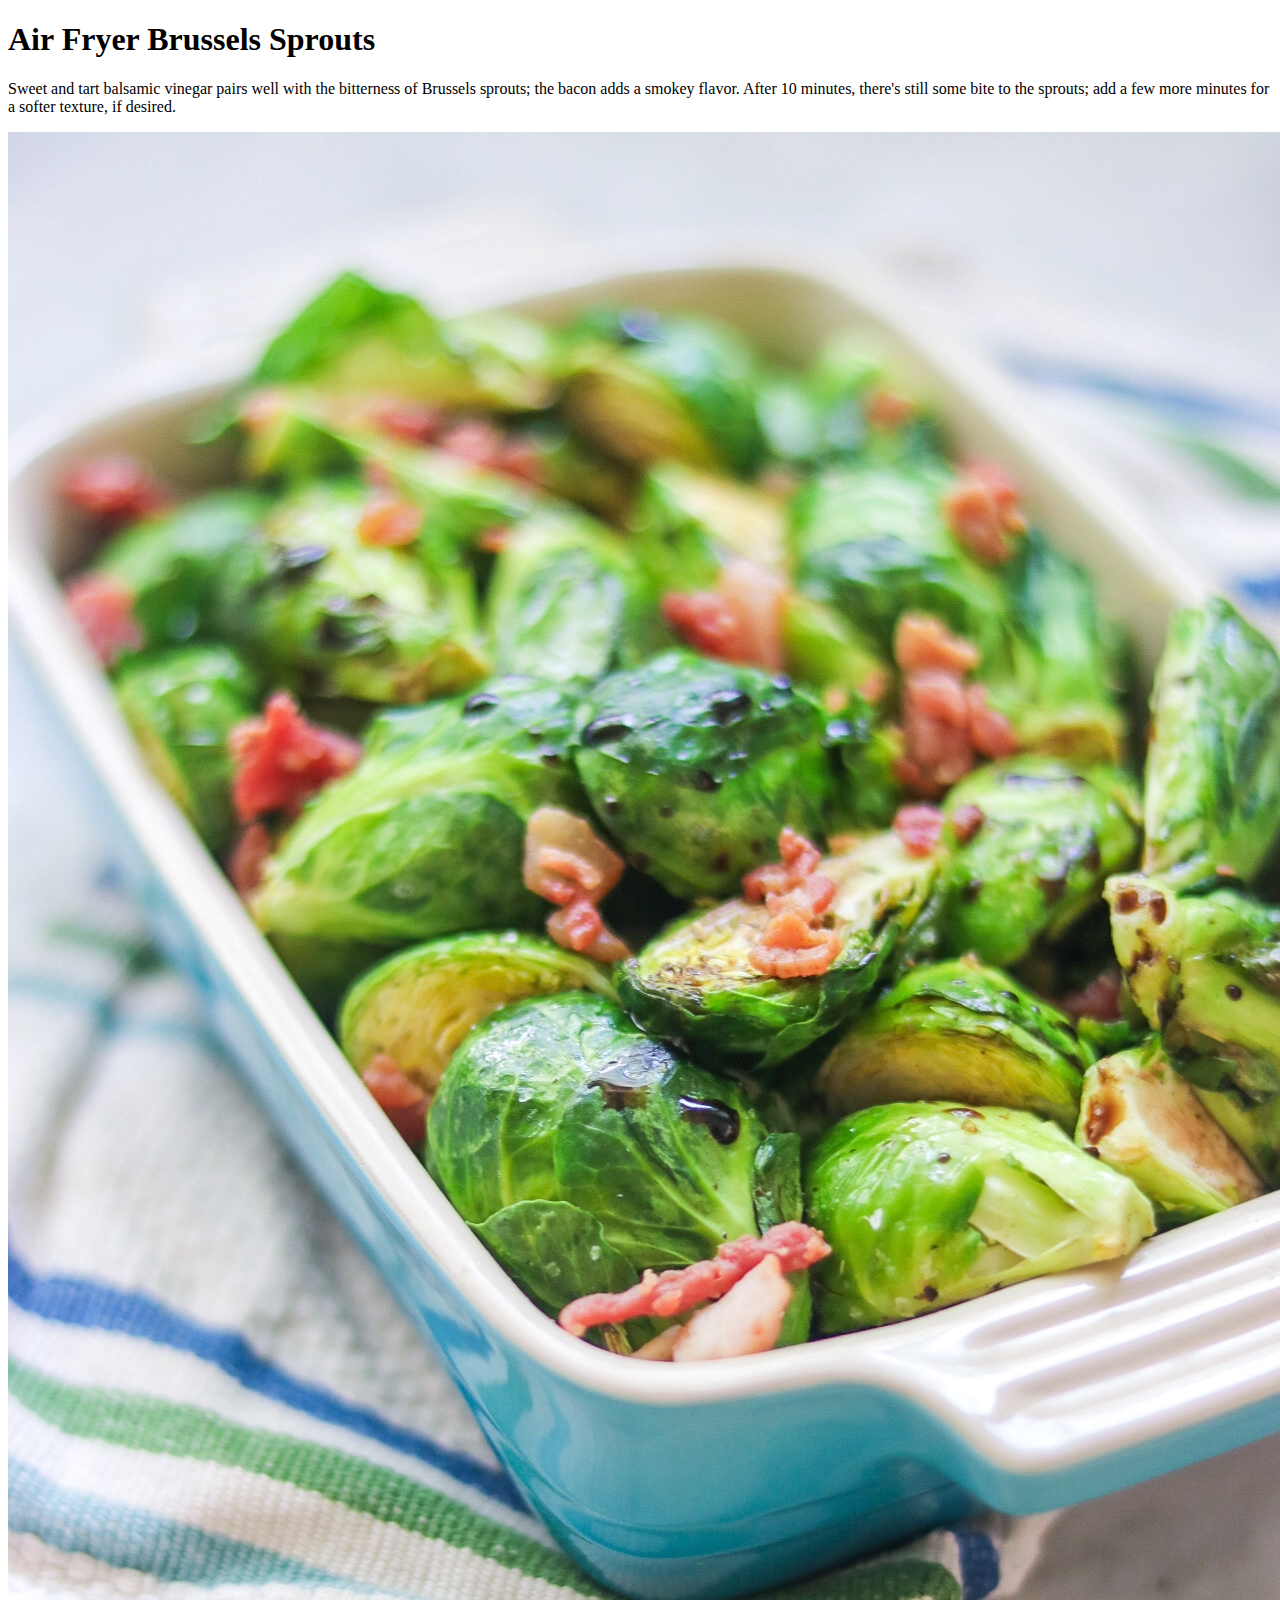
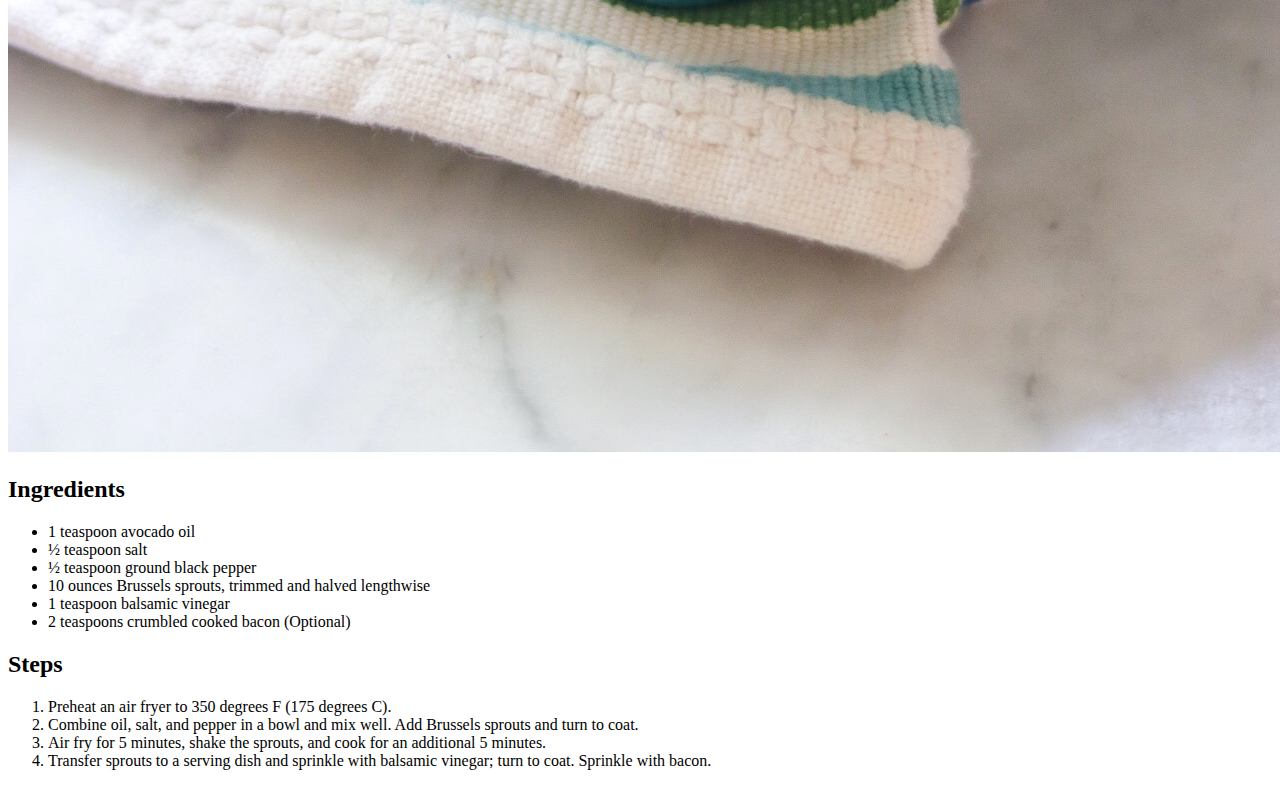
==== recipes/brussels.html @ d1c85a6a "Final brussels.html" ====
<!DOCTYPE html>
<html lang="en">
    <head>
        <meta charset="utf-8">
        <title>Brussels</title>
    </head>
    <body>
        <h1>Air Fryer Brussels Sprouts</h1>
        <p>Sweet and tart balsamic vinegar pairs well with the bitterness of Brussels sprouts; the bacon adds a smokey flavor. After 10 minutes, there's still some bite to the sprouts; add a few more minutes for a softer texture, if desired.</p>
        <img src="../images/brussels.jpeg" alt="brussels">
        <h2>Ingredients</h2>
        <ul>
            <li> 1 teaspoon avocado oil </li>
            <li> ½ teaspoon salt </li>
            <li> ½ teaspoon ground black pepper </li>
            <li> 10 ounces Brussels sprouts, trimmed and halved lengthwise </li>
            <li> 1 teaspoon balsamic vinegar </li>
            <li> 2 teaspoons crumbled cooked bacon (Optional) </li>
        </ul>
        <h2>Steps</h2>
        <ol>
            <li>Preheat an air fryer to 350 degrees F (175 degrees C).
            </li>
            <li>Combine oil, salt, and pepper in a bowl and mix well. Add Brussels sprouts and turn to coat.
            </li>
            <li>Air fry for 5 minutes, shake the sprouts, and cook for an additional 5 minutes.
            </li>
            <li>Transfer sprouts to a serving dish and sprinkle with balsamic vinegar; turn to coat. Sprinkle with bacon.
            </li>
        </ol>
    
    
    </body>
</html>
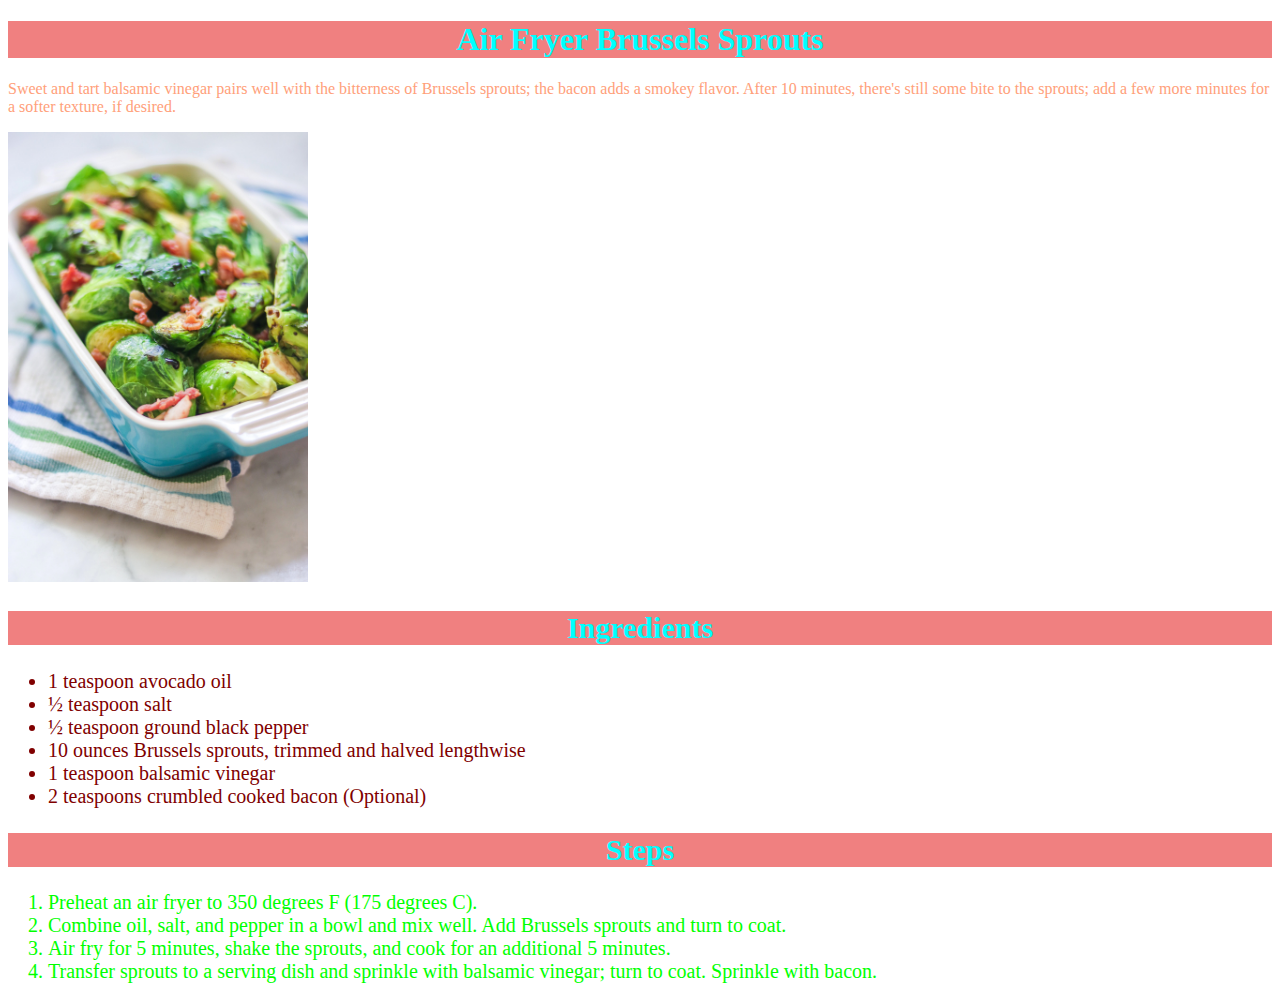
==== commit 26bde3ed: "Add css styles" ====
--- a/recipes/brussels.html
+++ b/recipes/brussels.html
@@ -3,6 +3,7 @@
     <head>
         <meta charset="utf-8">
         <title>Brussels</title>
+        <link rel="stylesheet" href="../styles.css">
     </head>
     <body>
         <h1>Air Fryer Brussels Sprouts</h1>
@@ -28,7 +29,5 @@
             <li>Transfer sprouts to a serving dish and sprinkle with balsamic vinegar; turn to coat. Sprinkle with bacon.
             </li>
         </ol>
-    
-    
     </body>
 </html>--- a/styles.css
+++ b/styles.css
@@ -0,0 +1,35 @@
+.reference {
+    color: blueviolet;
+    background-color: chartreuse;
+    text-align: center;
+}
+h1,h2{
+    color: cyan;
+    background-color: lightcoral;
+    font-weight: bold;
+    text-align: center;
+}
+h1{
+    font-size: 40ṕx;
+}
+h2 {
+    font-size: 30px;
+}
+img {
+    width: 300px;
+    height: auto;
+}
+p {
+    color: lightsalmon;
+    font-size: 16px;
+    font-family: 'Times New Roman', Times, serif;
+
+}
+ol,ul {
+    font-size: 20px;
+    font-family: 'Times New Roman', Times, serif;
+}
+ol {
+    color: lime;
+}
+ul {color: maroon;}